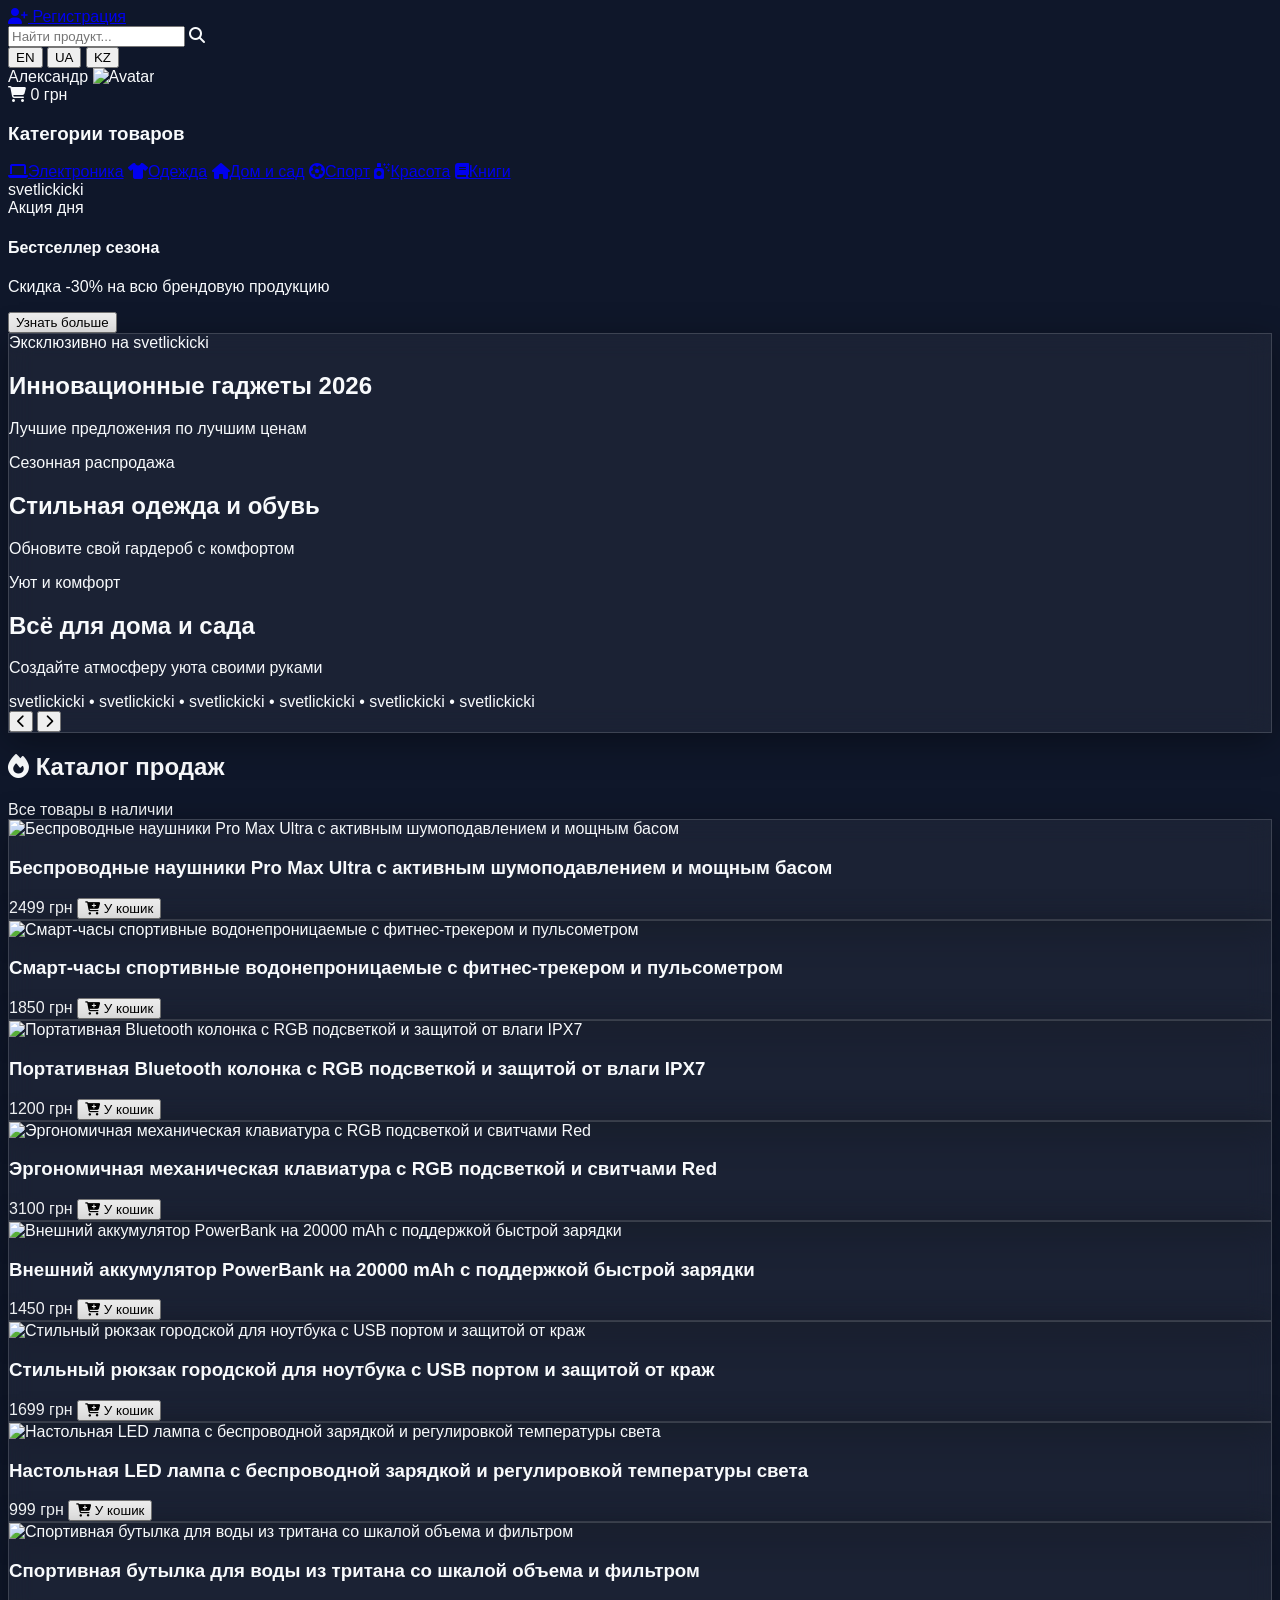
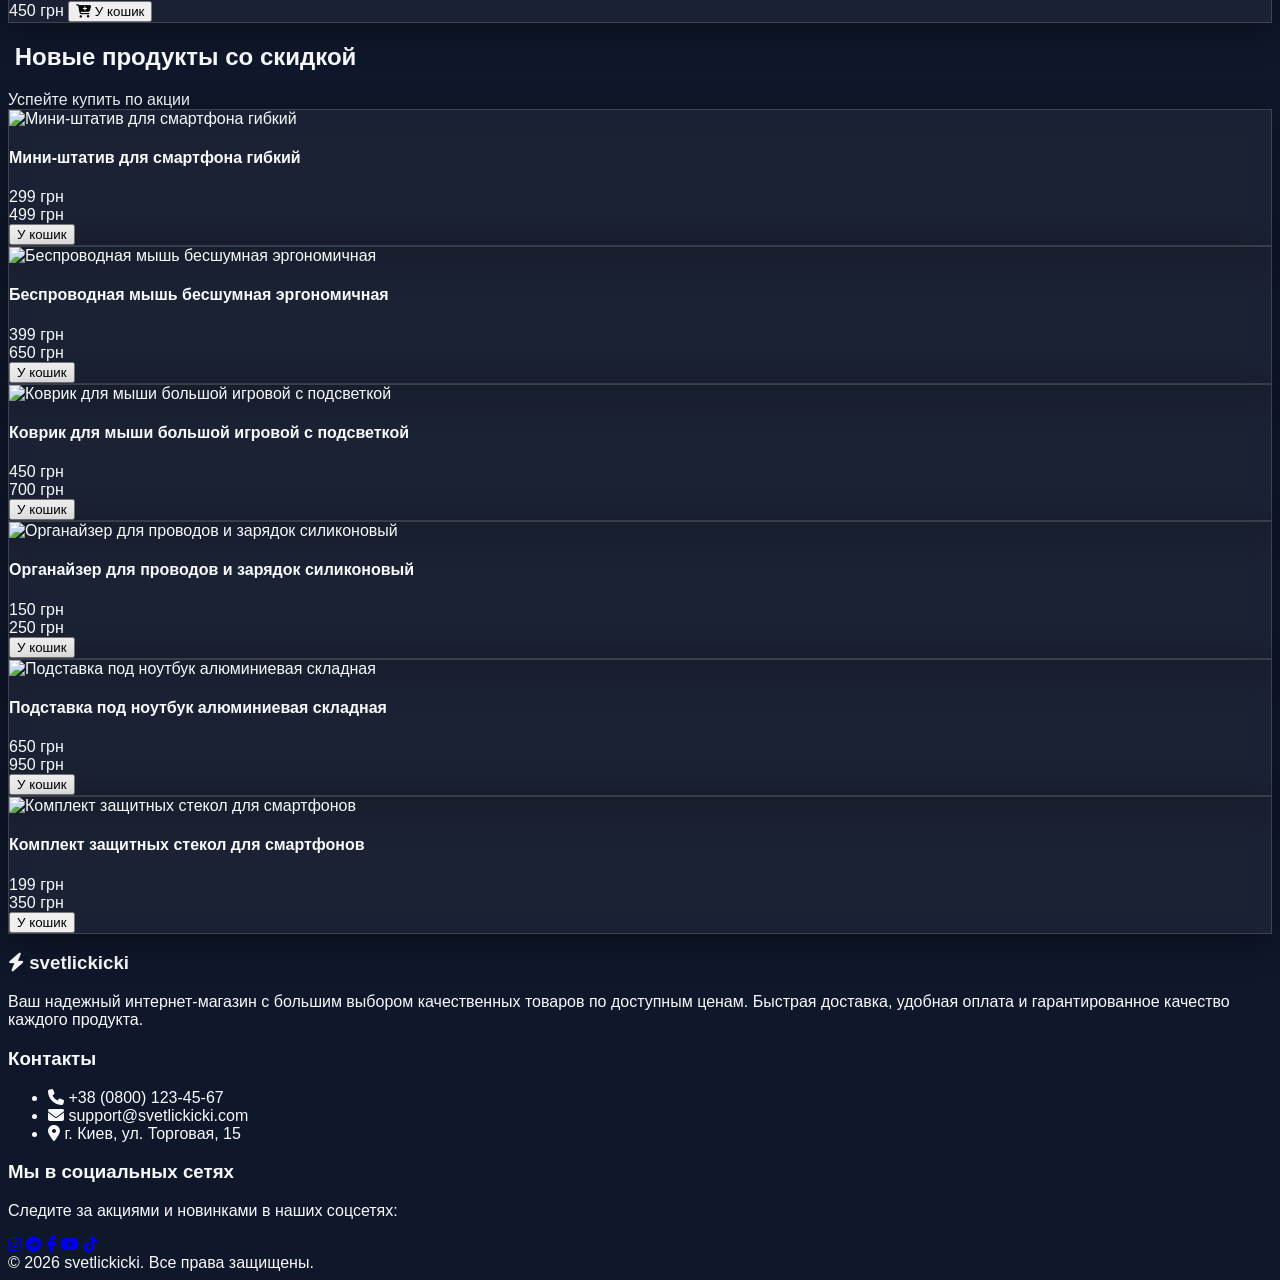
==== index.html @ 41874cf5 "Create index.html" ====
<!DOCTYPE html>
<html lang="ru">
<head>
    <meta charset="UTF-8">
    <meta name="viewport" content="width=device-width, initial-scale=1.0">
    <title>svetlickicki - Интернет-магазин</title>
    <!-- Tailwind CSS CDN -->
    <script src="https://cdn.tailwindcss.com"></script>
    <!-- FontAwesome для иконок -->
    <link rel="stylesheet" href="https://cdnjs.cloudflare.com/ajax/libs/font-awesome/6.4.0/css/all.min.css">
    <script>
        tailwind.config = {
            theme: {
                extend: {
                    colors: {
                        brandDark: '#121212',
                        glassBg: 'rgba(255, 255, 255, 0.1)',
                        glassBorder: 'rgba(255, 255, 255, 0.2)',
                    }
                }
            }
        }
    </script>
    <style>
        body {
            font-family: 'Inter', sans-serif;
            background-color: #0f172a;
            color: #f8fafc;
            overflow-x: hidden;
        }
        .glass-card {
            background: rgba(255, 255, 255, 0.05);
            backdrop-filter: blur(12px);
            -webkit-backdrop-filter: blur(12px);
            border: 1px solid rgba(255, 255, 255, 0.15);
            box-shadow: 0 8px 32px 0 rgba(0, 0, 0, 0.37);
        }
        .glass-card:hover {
            border-color: rgba(255, 255, 255, 0.3);
            transform: translateY(-2px);
            transition: all 0.3s ease;
        }
        /* Анимация прокрутки бренда */
        @keyframes brandScroll {
            0% { transform: translateX(-100%); opacity: 0; }
            20% { opacity: 0.8; }
            80% { opacity: 0.8; }
            100% { transform: translateX(100%); opacity: 0; }
        }
        .animate-brand-marquee {
            animation: brandScroll 8s linear infinite;
        }
        /* Скрытие полосы прокрутки для ленты новенок */
        .no-scrollbar::-webkit-scrollbar {
            display: none;
        }
        .no-scrollbar {
            -ms-overflow-style: none;
            scrollbar-width: none;
        }
    </style>
</head>
<body class="min-h-screen flex flex-col justify-between selection:bg-pink-500 selection:text-white">

    <!-- 1. Верхняя черная шапка -->
    <header class="bg-black text-white px-4 py-3 flex items-center justify-between sticky top-0 z-50 shadow-md">
        <!-- Левый верхний угол: Регистрация -->
        <div class="flex items-center space-x-4">
            <a href="#register" onclick="openModal('register')" class="text-sm font-semibold hover:text-gray-300 transition flex items-center gap-1 bg-gray-800 px-3 py-1.5 rounded-lg border border-gray-700">
                <i class="fa-solid fa-user-plus text-xs"></i> Регистрация
            </a>
        </div>

        <!-- Центр: Белый прямоугольник поиска -->
        <div class="flex-1 max-w-md mx-4">
            <div class="relative">
                <input type="text" id="searchInput" placeholder="Найти продукт..." class="w-full bg-white text-gray-900 px-4 py-1.5 pl-10 rounded-lg text-sm focus:outline-none focus:ring-2 focus:ring-gray-400">
                <i class="fa-solid fa-magnifying-glass absolute left-3 top-2.5 text-gray-400 text-sm"></i>
            </div>
        </div>

        <!-- Правый верхний угол: Язык, Имя, Аватар, Сумма покупок -->
        <div class="flex items-center space-x-3 sm:space-x-4 text-xs sm:text-sm">
            <!-- Переключатель языков -->
            <div class="flex space-x-1 bg-gray-900 p-1 rounded-md border border-gray-800">
                <button onclick="changeLang('EN')" class="px-2 py-0.5 rounded text-xs hover:bg-gray-700 transition lang-btn" data-lang="EN">EN</button>
                <button onclick="changeLang('UA')" class="px-2 py-0.5 rounded text-xs bg-gray-700 text-white font-bold transition lang-btn" data-lang="UA">UA</button>
                <button onclick="changeLang('KZ')" class="px-2 py-0.5 rounded text-xs hover:bg-gray-700 transition lang-btn" data-lang="KZ">KZ</button>
            </div>

            <!-- Имя пользователя -->
            <span class="hidden md:inline font-medium text-gray-200">Александр</span>

            <!-- Круглая аватарка пользователя -->
            <img src="https://placehold.co/40x40/333333/ffffff?text=U" alt="Avatar" class="w-8 h-8 rounded-full border border-gray-600 object-cover">

            <!-- Сумма покупок -->
            <div class="bg-gray-900 px-3 py-1 rounded-lg border border-gray-800 flex items-center space-x-1 text-emerald-400 font-bold">
                <i class="fa-solid fa-cart-shopping text-xs"></i>
                <span id="totalSum">0 грн</span>
            </div>
        </div>
    </header>

    <!-- Основной контейнер с сайдбаром и контентом -->
    <div class="flex flex-1 flex-col md:flex-row relative">
        
        <!-- 2. Боковая шапка (Sidebar) слева -->
        <aside class="w-full md:w-64 bg-zinc-900 text-gray-300 p-4 rounded-r-2xl shadow-xl flex flex-col justify-between shrink-0 my-2 md:my-4">
            <div>
                <h3 class="text-xs font-bold uppercase tracking-wider text-gray-500 mb-3 px-2">Категории товаров</h3>
                <nav class="space-y-1">
                    <a href="#" class="flex items-center space-x-3 px-3 py-2 rounded-lg hover:bg-zinc-800 text-sm transition"><i class="fa-solid fa-laptop text-gray-400 w-5"></i><span>Электроника</span></a>
                    <a href="#" class="flex items-center space-x-3 px-3 py-2 rounded-lg hover:bg-zinc-800 text-sm transition"><i class="fa-solid fa-shirt text-gray-400 w-5"></i><span>Одежда</span></a>
                    <a href="#" class="flex items-center space-x-3 px-3 py-2 rounded-lg hover:bg-zinc-800 text-sm transition"><i class="fa-solid fa-house text-gray-400 w-5"></i><span>Дом и сад</span></a>
                    <a href="#" class="flex items-center space-x-3 px-3 py-2 rounded-lg hover:bg-zinc-800 text-sm transition"><i class="fa-solid fa-futbol text-gray-400 w-5"></i><span>Спорт</span></a>
                    <a href="#" class="flex items-center space-x-3 px-3 py-2 rounded-lg hover:bg-zinc-800 text-sm transition"><i class="fa-solid fa-spray-can-sparkles text-gray-400 w-5"></i><span>Красота</span></a>
                    <a href="#" class="flex items-center space-x-3 px-3 py-2 rounded-lg hover:bg-zinc-800 text-sm transition"><i class="fa-solid fa-book text-gray-400 w-5"></i><span>Книги</span></a>
                </nav>
            </div>

            <!-- Чуть ниже в этой же шапке: Реклама наших же товаров -->
            <div class="mt-8 bg-gradient-to-br from-indigo-900 to-purple-900 p-3 rounded-xl border border-indigo-700/50 text-center relative overflow-hidden shadow-inner">
                <div class="absolute -right-4 -bottom-4 text-white/10 text-6xl font-black">svetlickicki</div>
                <span class="bg-pink-600 text-white text-[10px] uppercase font-bold px-2 py-0.5 rounded-full">Акция дня</span>
                <h4 class="text-sm font-bold text-white mt-2">Бестселлер сезона</h4>
                <p class="text-xs text-indigo-200 mt-1">Скидка -30% на всю брендовую продукцию</p>
                <button class="mt-3 bg-white text-gray-900 font-semibold text-xs px-3 py-1.5 rounded-lg hover:bg-gray-100 transition shadow">Узнать больше</button>
            </div>
        </aside>

        <!-- Основная область справа от сайдбара -->
        <main class="flex-1 p-4 md:p-6 flex flex-col space-y-6">

            <!-- 4.1. Главный слайдер с рекламой и прокруткой бренда -->
            <section class="relative w-full h-48 sm:h-64 rounded-2xl overflow-hidden shadow-2xl glass-card">
                <!-- Слайды -->
                <div id="slider" class="absolute inset-0 flex transition-transform duration-700 ease-in-out">
                    <div class="min-w-full h-full flex items-center justify-center relative bg-gradient-to-r from-blue-900 via-indigo-900 to-purple-900 p-6">
                        <div class="text-center z-10">
                            <span class="text-xs uppercase tracking-widest text-blue-300 font-bold">Эксклюзивно на svetlickicki</span>
                            <h2 class="text-2xl sm:text-4xl font-black text-white mt-1">Инновационные гаджеты 2026</h2>
                            <p class="text-sm text-gray-200 mt-2">Лучшие предложения по лучшим ценам</p>
                        </div>
                    </div>
                    <div class="min-w-full h-full flex items-center justify-center relative bg-gradient-to-r from-emerald-900 via-teal-900 to-cyan-900 p-6">
                        <div class="text-center z-10">
                            <span class="text-xs uppercase tracking-widest text-emerald-300 font-bold">Сезонная распродажа</span>
                            <h2 class="text-2xl sm:text-4xl font-black text-white mt-1">Стильная одежда и обувь</h2>
                            <p class="text-sm text-gray-200 mt-2">Обновите свой гардероб с комфортом</p>
                        </div>
                    </div>
                    <div class="min-w-full h-full flex items-center justify-center relative bg-gradient-to-r from-rose-900 via-pink-900 to-amber-900 p-6">
                        <div class="text-center z-10">
                            <span class="text-xs uppercase tracking-widest text-rose-300 font-bold">Уют и комфорт</span>
                            <h2 class="text-2xl sm:text-4xl font-black text-white mt-1">Всё для дома и сада</h2>
                            <p class="text-sm text-gray-200 mt-2">Создайте атмосферу уюта своими руками</p>
                        </div>
                    </div>
                </div>

                <!-- Прокручивающийся бренд сайта поверх рекламы -->
                <div class="absolute top-2 left-0 right-0 overflow-hidden pointer-events-none z-20">
                    <div class="animate-brand-marquee whitespace-nowrap text-white/30 text-xs sm:text-sm font-black tracking-widest uppercase">
                        svetlickicki • svetlickicki • svetlickicki • svetlickicki • svetlickicki • svetlickicki
                    </div>
                </div>

                <!-- Кнопки управления слайдером -->
                <button onclick="prevSlide()" class="absolute left-3 top-1/2 -translate-y-1/2 bg-black/50 text-white w-8 h-8 rounded-full flex items-center justify-center hover:bg-black/80 transition z-20"><i class="fa-solid fa-chevron-left text-xs"></i></button>
                <button onclick="nextSlide()" class="absolute right-3 top-1/2 -translate-y-1/2 bg-black/50 text-white w-8 h-8 rounded-full flex items-center justify-center hover:bg-black/80 transition z-20"><i class="fa-solid fa-chevron-right text-xs"></i></button>
            </section>

            <!-- 4.2. Секция «Продажи» (Основной каталог товаров) -->
            <section class="flex flex-col space-y-4">
                <div class="flex items-center justify-between">
                    <h2 class="text-lg sm:text-xl font-bold flex items-center gap-2"><i class="fa-solid fa-fire text-orange-500"></i> Каталог продаж</h2>
                    <span class="text-xs text-gray-400">Все товары в наличии</span>
                </div>

                <!-- Сетка карточек в стиле Glassmorphism -->
                <div id="productGrid" class="grid grid-cols-2 sm:grid-cols-3 lg:grid-cols-4 gap-4">
                    <!-- Карточки генерируются скриптом для единообразного размера -->
                </div>
            </section>

            <!-- 4.3. Лента новых продуктов (меньше в два раза, с красными скидками) -->
            <section class="flex flex-col space-y-3 pt-4 border-t border-gray-800">
                <div class="flex items-center justify-between">
                    <h2 class="text-base sm:text-lg font-bold flex items-center gap-2"><i class="fa-solid fa-sparkles text-pink-500"></i> Новые продукты со скидкой</h2>
                    <span class="text-xs text-gray-400">Успейте купить по акции</span>
                </div>

                <!-- Горизонтальная лента новых продуктов -->
                <div id="newProductsFeed" class="flex space-x-4 overflow-x-auto no-scrollbar pb-2">
                    <!-- Карточки генерируются скриптом -->
                </div>
            </section>

        </main>
    </div>

    <!-- 3. Нижняя черная шапка (Footer) -->
    <footer class="bg-black text-gray-400 py-8 px-6 mt-8 border-t border-gray-900">
        <div class="max-w-7xl mx-auto grid grid-cols-1 md:grid-cols-3 gap-8">
            <!-- Подробности о сайте -->
            <div>
                <h3 class="text-white text-base font-bold mb-2 flex items-center gap-2"><i class="fa-solid fa-bolt text-yellow-400"></i> svetlickicki</h3>
                <p class="text-xs text-gray-400 leading-relaxed">
                    Ваш надежный интернет-магазин с большим выбором качественных товаров по доступным ценам. Быстрая доставка, удобная оплата и гарантированное качество каждого продукта.
                </p>
            </div>

            <!-- Контактные данные -->
            <div>
                <h3 class="text-white text-base font-bold mb-2">Контакты</h3>
                <ul class="space-y-1.5 text-xs">
                    <li class="flex items-center gap-2"><i class="fa-solid fa-phone text-emerald-400"></i> +38 (0800) 123-45-67</li>
                    <li class="flex items-center gap-2"><i class="fa-solid fa-envelope text-blue-400"></i> support@svetlickicki.com</li>
                    <li class="flex items-center gap-2"><i class="fa-solid fa-location-dot text-rose-400"></i> г. Киев, ул. Торговая, 15</li>
                </ul>
            </div>

            <!-- Ссылки на социальные сети -->
            <div>
                <h3 class="text-white text-base font-bold mb-2">Мы в социальных сетях</h3>
                <p class="text-xs text-gray-400 mb-3">Следите за акциями и новинками в наших соцсетях:</p>
                <div class="flex space-x-3">
                    <a href="#" class="w-9 h-9 bg-zinc-800 rounded-full flex items-center justify-center hover:bg-pink-600 hover:text-white transition text-sm"><i class="fa-brands fa-instagram"></i></a>
                    <a href="#" class="w-9 h-9 bg-zinc-800 rounded-full flex items-center justify-center hover:bg-blue-500 hover:text-white transition text-sm"><i class="fa-brands fa-telegram"></i></a>
                    <a href="#" class="w-9 h-9 bg-zinc-800 rounded-full flex items-center justify-center hover:bg-blue-600 hover:text-white transition text-sm"><i class="fa-brands fa-facebook-f"></i></a>
                    <a href="#" class="w-9 h-9 bg-zinc-800 rounded-full flex items-center justify-center hover:bg-red-600 hover:text-white transition text-sm"><i class="fa-brands fa-youtube"></i></a>
                    <a href="#" class="w-9 h-9 bg-zinc-800 rounded-full flex items-center justify-center hover:bg-black hover:text-white transition text-sm"><i class="fa-brands fa-tiktok"></i></a>
                </div>
            </div>
        </div>
        <div class="max-w-7xl mx-auto mt-8 pt-4 border-t border-zinc-900 text-center text-xs text-gray-500">
            &copy; 2026 svetlickicki. Все права защищены.
        </div>
    </footer>

    <!-- Скрипты для работы слайдера, корзины, языков и динамического рендеринга товаров -->
    <script>
        // Данные товаров для основного каталога продаж
        const mainProducts = [
            { id: 1, name: "Беспроводные наушники Pro Max Ultra с активным шумоподавлением и мощным басом", price: 2499, img: "https://placehold.co/300x200/1e293b/ffffff?text=Headphones" },
            { id: 2, name: "Смарт-часы спортивные водонепроницаемые с фитнес-трекером и пульсометром", price: 1850, img: "https://placehold.co/300x200/1e293b/ffffff?text=Smart+Watch" },
            { id: 3, name: "Портативная Bluetooth колонка с RGB подсветкой и защитой от влаги IPX7", price: 1200, img: "https://placehold.co/300x200/1e293b/ffffff?text=Speaker" },
            { id: 4, name: "Эргономичная механическая клавиатура с RGB подсветкой и свитчами Red", price: 3100, img: "https://placehold.co/300x200/1e293b/ffffff?text=Keyboard" },
            { id: 5, name: "Внешний аккумулятор PowerBank на 20000 mAh с поддержкой быстрой зарядки", price: 1450, img: "https://placehold.co/300x200/1e293b/ffffff?text=PowerBank" },
            { id: 6, name: "Стильный рюкзак городской для ноутбука с USB портом и защитой от краж", price: 1699, img: "https://placehold.co/300x200/1e293b/ffffff?text=Backpack" },
            { id: 7, name: "Настольная LED лампа с беспроводной зарядкой и регулировкой температуры света", price: 999, img: "https://placehold.co/300x200/1e293b/ffffff?text=LED+Lamp" },
            { id: 8, name: "Спортивная бутылка для воды из тритана со шкалой объема и фильтром", price: 450, img: "https://placehold.co/300x200/1e293b/ffffff?text=Bottle" }
        ];

        // Данные новых продуктов (лента) со скидками
        const newProducts = [
            { id: 101, name: "Мини-штатив для смартфона гибкий", newPrice: 299, oldPrice: 499, img: "https://placehold.co/200x150/1e293b/ffffff?text=Tripod" },
            { id: 102, name: "Беспроводная мышь бесшумная эргономичная", newPrice: 399, oldPrice: 650, img: "https://placehold.co/200x150/1e293b/ffffff?text=Mouse" },
            { id: 103, name: "Коврик для мыши большой игровой с подсветкой", newPrice: 450, oldPrice: 700, img: "https://placehold.co/200x150/1e293b/ffffff?text=Pad" },
            { id: 104, name: "Органайзер для проводов и зарядок силиконовый", newPrice: 150, oldPrice: 250, img: "https://placehold.co/200x150/1e293b/ffffff?text=Organizer" },
            { id: 105, name: "Подставка под ноутбук алюминиевая складная", newPrice: 650, oldPrice: 950, img: "https://placehold.co/200x150/1e293b/ffffff?text=Stand" },
            { id: 106, name: "Комплект защитных стекол для смартфонов", newPrice: 199, oldPrice: 350, img: "https://placehold.co/200x150/1e293b/ffffff?text=Glass" }
        ];

        let currentCartSum = 0;

        // Рендеринг основного каталога
        function renderProducts() {
            const grid = document.getElementById('productGrid');
            grid.innerHTML = mainProducts.map(p => `
                <div class="glass-card rounded-xl p-3 flex flex-col justify-between h-72">
                    <div class="w-full h-32 rounded-lg overflow-hidden bg-zinc-800/50 mb-2 relative">
                        <img src="${p.img}" alt="${p.name}" class="w-full h-full object-cover">
                    </div>
                    <!-- Название товара с автоматическим сокращением через line-clamp -->
                    <h3 class="text-xs font-medium text-gray-200 line-clamp-2" title="${p.name}">${p.name}</h3>
                    <div class="flex items-center justify-between mt-2 pt-2 border-t border-white/10">
                        <span class="text-xs sm:text-sm font-bold text-emerald-400">${p.price} грн</span>
                        <button onclick="addToCart(${p.price})" class="bg-indigo-600 hover:bg-indigo-500 text-white text-xs px-2.5 py-1.5 rounded-lg transition font-medium flex items-center gap-1 shadow">
                            <i class="fa-solid fa-cart-plus text-[10px]"></i> У кошик
                        </button>
                    </div>
                </div>
            `).join('');
        }

        // Рендеринг ленты новых продуктов
        function renderNewProducts() {
            const feed = document.getElementById('newProductsFeed');
            feed.innerHTML = newProducts.map(p => `
                <div class="glass-card rounded-xl p-2.5 flex flex-col justify-between w-36 sm:w-40 shrink-0 h-48">
                    <div class="w-full h-20 rounded-lg overflow-hidden bg-zinc-800/50 mb-1.5">
                        <img src="${p.img}" alt="${p.name}" class="w-full h-full object-cover">
                    </div>
                    <!-- Имя под ценами -->
                    <h4 class="text-[11px] font-medium text-gray-300 line-clamp-1" title="${p.name}">${p.name}</h4>
                    <div class="mt-1">
                        <!-- Цена со скидкой красного цвета -->
                        <div class="text-xs font-extrabold text-red-500">${p.newPrice} грн</div>
                        <!-- Старая перечеркнутая цена -->
                        <div class="text-[10px] text-gray-400 line-through">${p.oldPrice} грн</div>
                    </div>
                    <button onclick="addToCart(${p.newPrice})" class="mt-1 bg-red-600/80 hover:bg-red-600 text-white text-[10px] py-1 rounded transition font-medium text-center">
                        У кошик
                    </button>
                </div>
            `).join('');
        }

        // Добавление в корзину с обновлением суммы покупок
        function addToCart(price) {
            currentCartSum += price;
            document.getElementById('totalSum').innerText = currentCartSum + ' грн';
        }

        // Логика слайдера
        let currentSlide = 0;
        const totalSlides = 3;
        const slider = document.getElementById('slider');

        function updateSlider() {
            slider.style.transform = `translateX(-${currentSlide * 100}%)`;
        }

        function nextSlide() {
            currentSlide = (currentSlide + 1) % totalSlides;
            updateSlider();
        }

        function prevSlide() {
            currentSlide = (currentSlide - 1 + totalSlides) % totalSlides;
            updateSlider();
        }

        // Автоматическое перелистывание слайдера
        setInterval(nextSlide, 5000);

        // Переключение языка
        function changeLang(lang) {
            document.querySelectorAll('.lang-btn').forEach(btn => {
                if (btn.getAttribute('data-lang') === lang) {
                    btn.classList.add('bg-gray-700', 'text-white', 'font-bold');
                } else {
                    btn.classList.remove('bg-gray-700', 'text-white', 'font-bold');
                }
            });
        }

        // Уведомление вместо alert
        function openModal(action) {
            const modalMsg = action === 'register' ? 'Открытие формы регистрации нового пользователя.' : 'Действие выполнено';
            // Не используем alert, выводим стильное уведомление в консоль или плашку
            console.log(modalMsg);
        }

        // Инициализация при загрузке
        window.onload = function() {
            renderProducts();
            renderNewProducts();
        }
    </script>
</body>
</html>
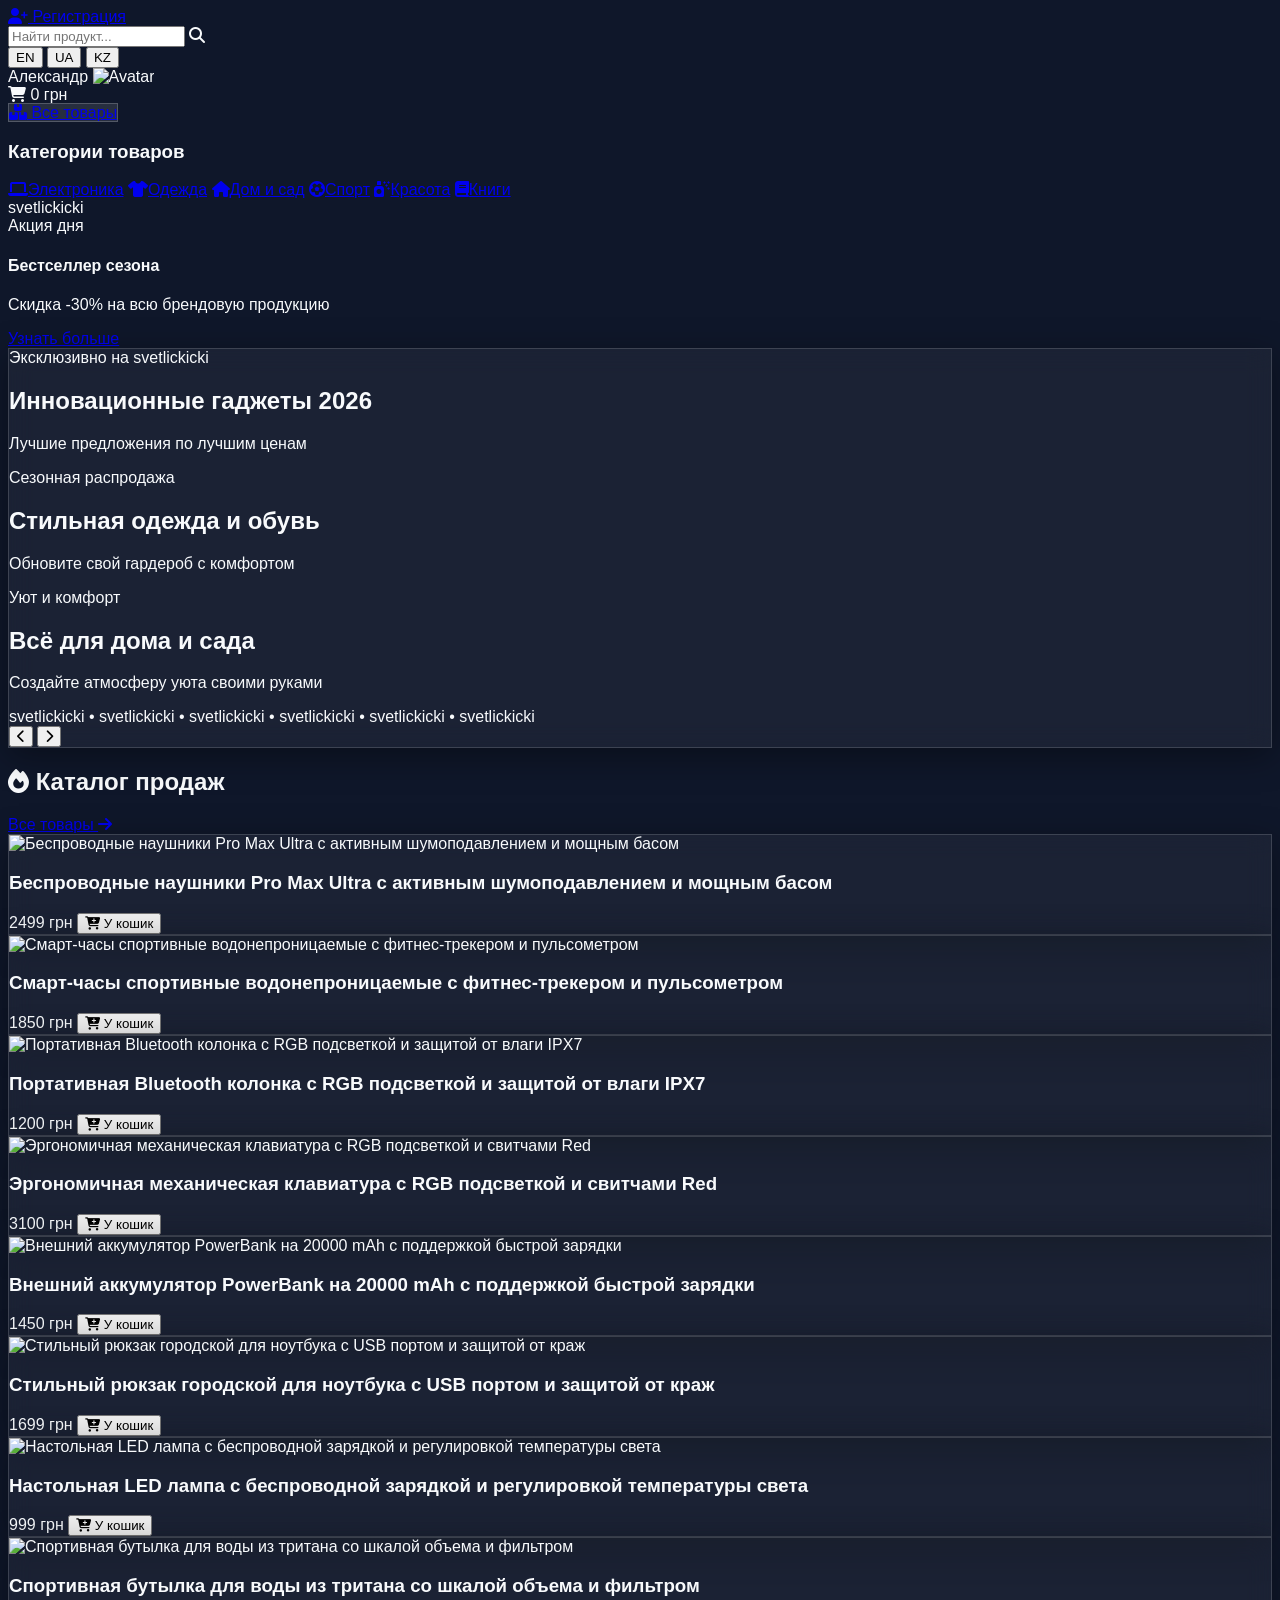
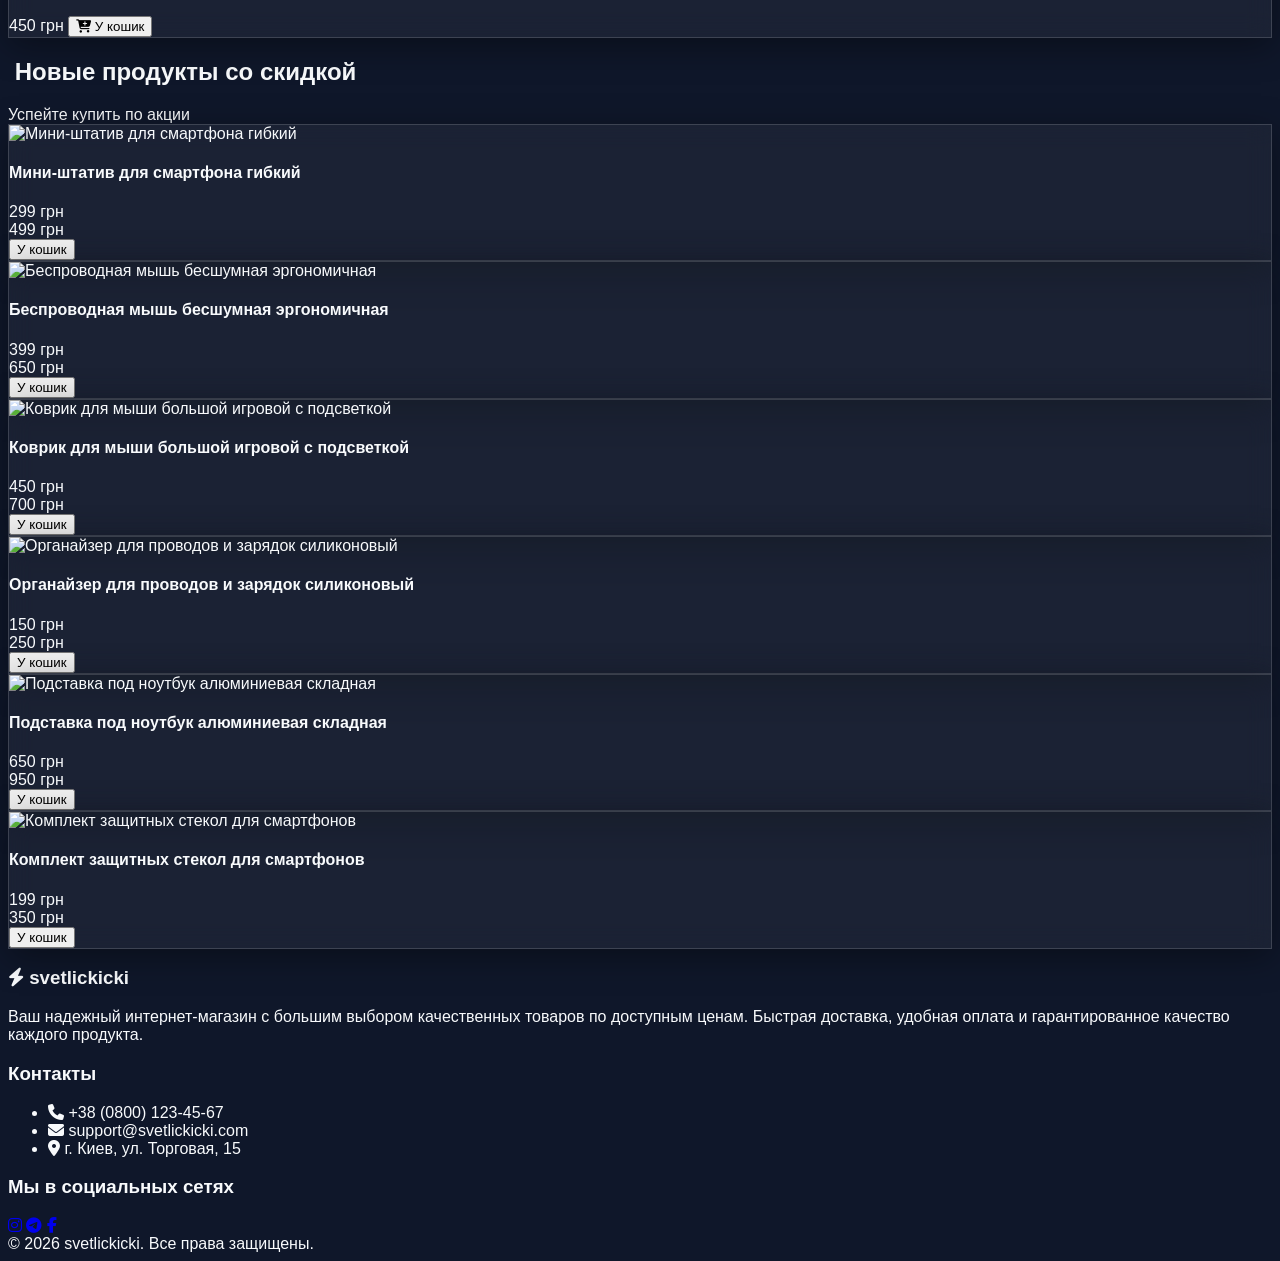
==== commit eaaaa4c0: "Update index.html" ====
--- a/index.html
+++ b/index.html
@@ -40,6 +40,18 @@
             transform: translateY(-2px);
             transition: all 0.3s ease;
         }
+        .glass-btn {
+            background: rgba(255, 255, 255, 0.1);
+            backdrop-filter: blur(12px);
+            -webkit-backdrop-filter: blur(12px);
+            border: 1px solid rgba(255, 255, 255, 0.2);
+            transition: all 0.3s ease;
+        }
+        .glass-btn:hover {
+            background: rgba(255, 255, 255, 0.2);
+            border-color: rgba(255, 255, 255, 0.4);
+            transform: translateY(-1px);
+        }
         /* Анимация прокрутки бренда */
         @keyframes brandScroll {
             0% { transform: translateX(-100%); opacity: 0; }
@@ -50,7 +62,6 @@
         .animate-brand-marquee {
             animation: brandScroll 8s linear infinite;
         }
-        /* Скрытие полосы прокрутки для ленты новенок */
         .no-scrollbar::-webkit-scrollbar {
             display: none;
         }
@@ -81,20 +92,15 @@
 
         <!-- Правый верхний угол: Язык, Имя, Аватар, Сумма покупок -->
         <div class="flex items-center space-x-3 sm:space-x-4 text-xs sm:text-sm">
-            <!-- Переключатель языков -->
             <div class="flex space-x-1 bg-gray-900 p-1 rounded-md border border-gray-800">
                 <button onclick="changeLang('EN')" class="px-2 py-0.5 rounded text-xs hover:bg-gray-700 transition lang-btn" data-lang="EN">EN</button>
                 <button onclick="changeLang('UA')" class="px-2 py-0.5 rounded text-xs bg-gray-700 text-white font-bold transition lang-btn" data-lang="UA">UA</button>
                 <button onclick="changeLang('KZ')" class="px-2 py-0.5 rounded text-xs hover:bg-gray-700 transition lang-btn" data-lang="KZ">KZ</button>
             </div>
 
-            <!-- Имя пользователя -->
             <span class="hidden md:inline font-medium text-gray-200">Александр</span>
-
-            <!-- Круглая аватарка пользователя -->
             <img src="https://placehold.co/40x40/333333/ffffff?text=U" alt="Avatar" class="w-8 h-8 rounded-full border border-gray-600 object-cover">
 
-            <!-- Сумма покупок -->
             <div class="bg-gray-900 px-3 py-1 rounded-lg border border-gray-800 flex items-center space-x-1 text-emerald-400 font-bold">
                 <i class="fa-solid fa-cart-shopping text-xs"></i>
                 <span id="totalSum">0 грн</span>
@@ -107,34 +113,40 @@
         
         <!-- 2. Боковая шапка (Sidebar) слева -->
         <aside class="w-full md:w-64 bg-zinc-900 text-gray-300 p-4 rounded-r-2xl shadow-xl flex flex-col justify-between shrink-0 my-2 md:my-4">
-            <div>
-                <h3 class="text-xs font-bold uppercase tracking-wider text-gray-500 mb-3 px-2">Категории товаров</h3>
-                <nav class="space-y-1">
-                    <a href="#" class="flex items-center space-x-3 px-3 py-2 rounded-lg hover:bg-zinc-800 text-sm transition"><i class="fa-solid fa-laptop text-gray-400 w-5"></i><span>Электроника</span></a>
-                    <a href="#" class="flex items-center space-x-3 px-3 py-2 rounded-lg hover:bg-zinc-800 text-sm transition"><i class="fa-solid fa-shirt text-gray-400 w-5"></i><span>Одежда</span></a>
-                    <a href="#" class="flex items-center space-x-3 px-3 py-2 rounded-lg hover:bg-zinc-800 text-sm transition"><i class="fa-solid fa-house text-gray-400 w-5"></i><span>Дом и сад</span></a>
-                    <a href="#" class="flex items-center space-x-3 px-3 py-2 rounded-lg hover:bg-zinc-800 text-sm transition"><i class="fa-solid fa-futbol text-gray-400 w-5"></i><span>Спорт</span></a>
-                    <a href="#" class="flex items-center space-x-3 px-3 py-2 rounded-lg hover:bg-zinc-800 text-sm transition"><i class="fa-solid fa-spray-can-sparkles text-gray-400 w-5"></i><span>Красота</span></a>
-                    <a href="#" class="flex items-center space-x-3 px-3 py-2 rounded-lg hover:bg-zinc-800 text-sm transition"><i class="fa-solid fa-book text-gray-400 w-5"></i><span>Книги</span></a>
-                </nav>
-            </div>
-
-            <!-- Чуть ниже в этой же шапке: Реклама наших же товаров -->
+            <div class="space-y-4">
+                <!-- Стеклянная кнопка "Все товары" чуть выше категорий -->
+                <a href="catalog.html" class="w-full glass-btn text-white text-sm font-semibold py-2.5 px-4 rounded-xl flex items-center justify-center gap-2 shadow-lg text-decoration-none">
+                    <i class="fa-solid fa-boxes-stacked text-indigo-400"></i> Все товары
+                </a>
+
+                <div>
+                    <h3 class="text-xs font-bold uppercase tracking-wider text-gray-500 mb-3 px-2">Категории товаров</h3>
+                    <nav class="space-y-1">
+                        <a href="catalog.html" class="flex items-center space-x-3 px-3 py-2 rounded-lg hover:bg-zinc-800 text-sm transition"><i class="fa-solid fa-laptop text-gray-400 w-5"></i><span>Электроника</span></a>
+                        <a href="catalog.html" class="flex items-center space-x-3 px-3 py-2 rounded-lg hover:bg-zinc-800 text-sm transition"><i class="fa-solid fa-shirt text-gray-400 w-5"></i><span>Одежда</span></a>
+                        <a href="catalog.html" class="flex items-center space-x-3 px-3 py-2 rounded-lg hover:bg-zinc-800 text-sm transition"><i class="fa-solid fa-house text-gray-400 w-5"></i><span>Дом и сад</span></a>
+                        <a href="catalog.html" class="flex items-center space-x-3 px-3 py-2 rounded-lg hover:bg-zinc-800 text-sm transition"><i class="fa-solid fa-futbol text-gray-400 w-5"></i><span>Спорт</span></a>
+                        <a href="catalog.html" class="flex items-center space-x-3 px-3 py-2 rounded-lg hover:bg-zinc-800 text-sm transition"><i class="fa-solid fa-spray-can-sparkles text-gray-400 w-5"></i><span>Красота</span></a>
+                        <a href="catalog.html" class="flex items-center space-x-3 px-3 py-2 rounded-lg hover:bg-zinc-800 text-sm transition"><i class="fa-solid fa-book text-gray-400 w-5"></i><span>Книги</span></a>
+                    </nav>
+                </div>
+            </div>
+
+            <!-- Реклама наших же товаров -->
             <div class="mt-8 bg-gradient-to-br from-indigo-900 to-purple-900 p-3 rounded-xl border border-indigo-700/50 text-center relative overflow-hidden shadow-inner">
                 <div class="absolute -right-4 -bottom-4 text-white/10 text-6xl font-black">svetlickicki</div>
                 <span class="bg-pink-600 text-white text-[10px] uppercase font-bold px-2 py-0.5 rounded-full">Акция дня</span>
                 <h4 class="text-sm font-bold text-white mt-2">Бестселлер сезона</h4>
                 <p class="text-xs text-indigo-200 mt-1">Скидка -30% на всю брендовую продукцию</p>
-                <button class="mt-3 bg-white text-gray-900 font-semibold text-xs px-3 py-1.5 rounded-lg hover:bg-gray-100 transition shadow">Узнать больше</button>
+                <a href="catalog.html" class="mt-3 inline-block bg-white text-gray-900 font-semibold text-xs px-3 py-1.5 rounded-lg hover:bg-gray-100 transition shadow">Узнать больше</a>
             </div>
         </aside>
 
         <!-- Основная область справа от сайдбара -->
         <main class="flex-1 p-4 md:p-6 flex flex-col space-y-6">
 
-            <!-- 4.1. Главный слайдер с рекламой и прокруткой бренда -->
+            <!-- 4.1. Главный слайдер с рекламой -->
             <section class="relative w-full h-48 sm:h-64 rounded-2xl overflow-hidden shadow-2xl glass-card">
-                <!-- Слайды -->
                 <div id="slider" class="absolute inset-0 flex transition-transform duration-700 ease-in-out">
                     <div class="min-w-full h-full flex items-center justify-center relative bg-gradient-to-r from-blue-900 via-indigo-900 to-purple-900 p-6">
                         <div class="text-center z-10">
@@ -159,42 +171,32 @@
                     </div>
                 </div>
 
-                <!-- Прокручивающийся бренд сайта поверх рекламы -->
                 <div class="absolute top-2 left-0 right-0 overflow-hidden pointer-events-none z-20">
                     <div class="animate-brand-marquee whitespace-nowrap text-white/30 text-xs sm:text-sm font-black tracking-widest uppercase">
                         svetlickicki • svetlickicki • svetlickicki • svetlickicki • svetlickicki • svetlickicki
                     </div>
                 </div>
 
-                <!-- Кнопки управления слайдером -->
                 <button onclick="prevSlide()" class="absolute left-3 top-1/2 -translate-y-1/2 bg-black/50 text-white w-8 h-8 rounded-full flex items-center justify-center hover:bg-black/80 transition z-20"><i class="fa-solid fa-chevron-left text-xs"></i></button>
                 <button onclick="nextSlide()" class="absolute right-3 top-1/2 -translate-y-1/2 bg-black/50 text-white w-8 h-8 rounded-full flex items-center justify-center hover:bg-black/80 transition z-20"><i class="fa-solid fa-chevron-right text-xs"></i></button>
             </section>
 
-            <!-- 4.2. Секция «Продажи» (Основной каталог товаров) -->
+            <!-- 4.2. Секция «Продажи» -->
             <section class="flex flex-col space-y-4">
                 <div class="flex items-center justify-between">
                     <h2 class="text-lg sm:text-xl font-bold flex items-center gap-2"><i class="fa-solid fa-fire text-orange-500"></i> Каталог продаж</h2>
-                    <span class="text-xs text-gray-400">Все товары в наличии</span>
-                </div>
-
-                <!-- Сетка карточек в стиле Glassmorphism -->
-                <div id="productGrid" class="grid grid-cols-2 sm:grid-cols-3 lg:grid-cols-4 gap-4">
-                    <!-- Карточки генерируются скриптом для единообразного размера -->
-                </div>
+                    <a href="catalog.html" class="text-xs text-indigo-400 hover:text-indigo-300 font-semibold transition flex items-center gap-1">Все товары <i class="fa-solid fa-arrow-right text-[10px]"></i></a>
+                </div>
+                <div id="productGrid" class="grid grid-cols-2 sm:grid-cols-3 lg:grid-cols-4 gap-4"></div>
             </section>
 
-            <!-- 4.3. Лента новых продуктов (меньше в два раза, с красными скидками) -->
+            <!-- 4.3. Лента новых продуктов -->
             <section class="flex flex-col space-y-3 pt-4 border-t border-gray-800">
                 <div class="flex items-center justify-between">
                     <h2 class="text-base sm:text-lg font-bold flex items-center gap-2"><i class="fa-solid fa-sparkles text-pink-500"></i> Новые продукты со скидкой</h2>
                     <span class="text-xs text-gray-400">Успейте купить по акции</span>
                 </div>
-
-                <!-- Горизонтальная лента новых продуктов -->
-                <div id="newProductsFeed" class="flex space-x-4 overflow-x-auto no-scrollbar pb-2">
-                    <!-- Карточки генерируются скриптом -->
-                </div>
+                <div id="newProductsFeed" class="flex space-x-4 overflow-x-auto no-scrollbar pb-2"></div>
             </section>
 
         </main>
@@ -203,15 +205,12 @@
     <!-- 3. Нижняя черная шапка (Footer) -->
     <footer class="bg-black text-gray-400 py-8 px-6 mt-8 border-t border-gray-900">
         <div class="max-w-7xl mx-auto grid grid-cols-1 md:grid-cols-3 gap-8">
-            <!-- Подробности о сайте -->
             <div>
                 <h3 class="text-white text-base font-bold mb-2 flex items-center gap-2"><i class="fa-solid fa-bolt text-yellow-400"></i> svetlickicki</h3>
                 <p class="text-xs text-gray-400 leading-relaxed">
                     Ваш надежный интернет-магазин с большим выбором качественных товаров по доступным ценам. Быстрая доставка, удобная оплата и гарантированное качество каждого продукта.
                 </p>
             </div>
-
-            <!-- Контактные данные -->
             <div>
                 <h3 class="text-white text-base font-bold mb-2">Контакты</h3>
                 <ul class="space-y-1.5 text-xs">
@@ -220,17 +219,12 @@
                     <li class="flex items-center gap-2"><i class="fa-solid fa-location-dot text-rose-400"></i> г. Киев, ул. Торговая, 15</li>
                 </ul>
             </div>
-
-            <!-- Ссылки на социальные сети -->
             <div>
                 <h3 class="text-white text-base font-bold mb-2">Мы в социальных сетях</h3>
-                <p class="text-xs text-gray-400 mb-3">Следите за акциями и новинками в наших соцсетях:</p>
                 <div class="flex space-x-3">
                     <a href="#" class="w-9 h-9 bg-zinc-800 rounded-full flex items-center justify-center hover:bg-pink-600 hover:text-white transition text-sm"><i class="fa-brands fa-instagram"></i></a>
                     <a href="#" class="w-9 h-9 bg-zinc-800 rounded-full flex items-center justify-center hover:bg-blue-500 hover:text-white transition text-sm"><i class="fa-brands fa-telegram"></i></a>
                     <a href="#" class="w-9 h-9 bg-zinc-800 rounded-full flex items-center justify-center hover:bg-blue-600 hover:text-white transition text-sm"><i class="fa-brands fa-facebook-f"></i></a>
-                    <a href="#" class="w-9 h-9 bg-zinc-800 rounded-full flex items-center justify-center hover:bg-red-600 hover:text-white transition text-sm"><i class="fa-brands fa-youtube"></i></a>
-                    <a href="#" class="w-9 h-9 bg-zinc-800 rounded-full flex items-center justify-center hover:bg-black hover:text-white transition text-sm"><i class="fa-brands fa-tiktok"></i></a>
                 </div>
             </div>
         </div>
@@ -239,9 +233,7 @@
         </div>
     </footer>
 
-    <!-- Скрипты для работы слайдера, корзины, языков и динамического рендеринга товаров -->
     <script>
-        // Данные товаров для основного каталога продаж
         const mainProducts = [
             { id: 1, name: "Беспроводные наушники Pro Max Ultra с активным шумоподавлением и мощным басом", price: 2499, img: "https://placehold.co/300x200/1e293b/ffffff?text=Headphones" },
             { id: 2, name: "Смарт-часы спортивные водонепроницаемые с фитнес-трекером и пульсометром", price: 1850, img: "https://placehold.co/300x200/1e293b/ffffff?text=Smart+Watch" },
@@ -253,7 +245,6 @@
             { id: 8, name: "Спортивная бутылка для воды из тритана со шкалой объема и фильтром", price: 450, img: "https://placehold.co/300x200/1e293b/ffffff?text=Bottle" }
         ];
 
-        // Данные новых продуктов (лента) со скидками
         const newProducts = [
             { id: 101, name: "Мини-штатив для смартфона гибкий", newPrice: 299, oldPrice: 499, img: "https://placehold.co/200x150/1e293b/ffffff?text=Tripod" },
             { id: 102, name: "Беспроводная мышь бесшумная эргономичная", newPrice: 399, oldPrice: 650, img: "https://placehold.co/200x150/1e293b/ffffff?text=Mouse" },
@@ -265,7 +256,6 @@
 
         let currentCartSum = 0;
 
-        // Рендеринг основного каталога
         function renderProducts() {
             const grid = document.getElementById('productGrid');
             grid.innerHTML = mainProducts.map(p => `
@@ -273,7 +263,6 @@
                     <div class="w-full h-32 rounded-lg overflow-hidden bg-zinc-800/50 mb-2 relative">
                         <img src="${p.img}" alt="${p.name}" class="w-full h-full object-cover">
                     </div>
-                    <!-- Название товара с автоматическим сокращением через line-clamp -->
                     <h3 class="text-xs font-medium text-gray-200 line-clamp-2" title="${p.name}">${p.name}</h3>
                     <div class="flex items-center justify-between mt-2 pt-2 border-t border-white/10">
                         <span class="text-xs sm:text-sm font-bold text-emerald-400">${p.price} грн</span>
@@ -285,7 +274,6 @@
             `).join('');
         }
 
-        // Рендеринг ленты новых продуктов
         function renderNewProducts() {
             const feed = document.getElementById('newProductsFeed');
             feed.innerHTML = newProducts.map(p => `
@@ -293,12 +281,9 @@
                     <div class="w-full h-20 rounded-lg overflow-hidden bg-zinc-800/50 mb-1.5">
                         <img src="${p.img}" alt="${p.name}" class="w-full h-full object-cover">
                     </div>
-                    <!-- Имя под ценами -->
                     <h4 class="text-[11px] font-medium text-gray-300 line-clamp-1" title="${p.name}">${p.name}</h4>
                     <div class="mt-1">
-                        <!-- Цена со скидкой красного цвета -->
                         <div class="text-xs font-extrabold text-red-500">${p.newPrice} грн</div>
-                        <!-- Старая перечеркнутая цена -->
                         <div class="text-[10px] text-gray-400 line-through">${p.oldPrice} грн</div>
                     </div>
                     <button onclick="addToCart(${p.newPrice})" class="mt-1 bg-red-600/80 hover:bg-red-600 text-white text-[10px] py-1 rounded transition font-medium text-center">
@@ -308,19 +293,17 @@
             `).join('');
         }
 
-        // Добавление в корзину с обновлением суммы покупок
         function addToCart(price) {
             currentCartSum += price;
             document.getElementById('totalSum').innerText = currentCartSum + ' грн';
         }
 
-        // Логика слайдера
         let currentSlide = 0;
         const totalSlides = 3;
         const slider = document.getElementById('slider');
 
         function updateSlider() {
-            slider.style.transform = `translateX(-${currentSlide * 100}%)`;
+            if(slider) slider.style.transform = `translateX(-${currentSlide * 100}%)`;
         }
 
         function nextSlide() {
@@ -333,10 +316,8 @@
             updateSlider();
         }
 
-        // Автоматическое перелистывание слайдера
         setInterval(nextSlide, 5000);
 
-        // Переключение языка
         function changeLang(lang) {
             document.querySelectorAll('.lang-btn').forEach(btn => {
                 if (btn.getAttribute('data-lang') === lang) {
@@ -347,18 +328,14 @@
             });
         }
 
-        // Уведомление вместо alert
         function openModal(action) {
-            const modalMsg = action === 'register' ? 'Открытие формы регистрации нового пользователя.' : 'Действие выполнено';
-            // Не используем alert, выводим стильное уведомление в консоль или плашку
-            console.log(modalMsg);
-        }
-
-        // Инициализация при загрузке
+            console.log('Action:', action);
+        }
+
         window.onload = function() {
             renderProducts();
             renderNewProducts();
         }
     </script>
 </body>
-</html>+</html>
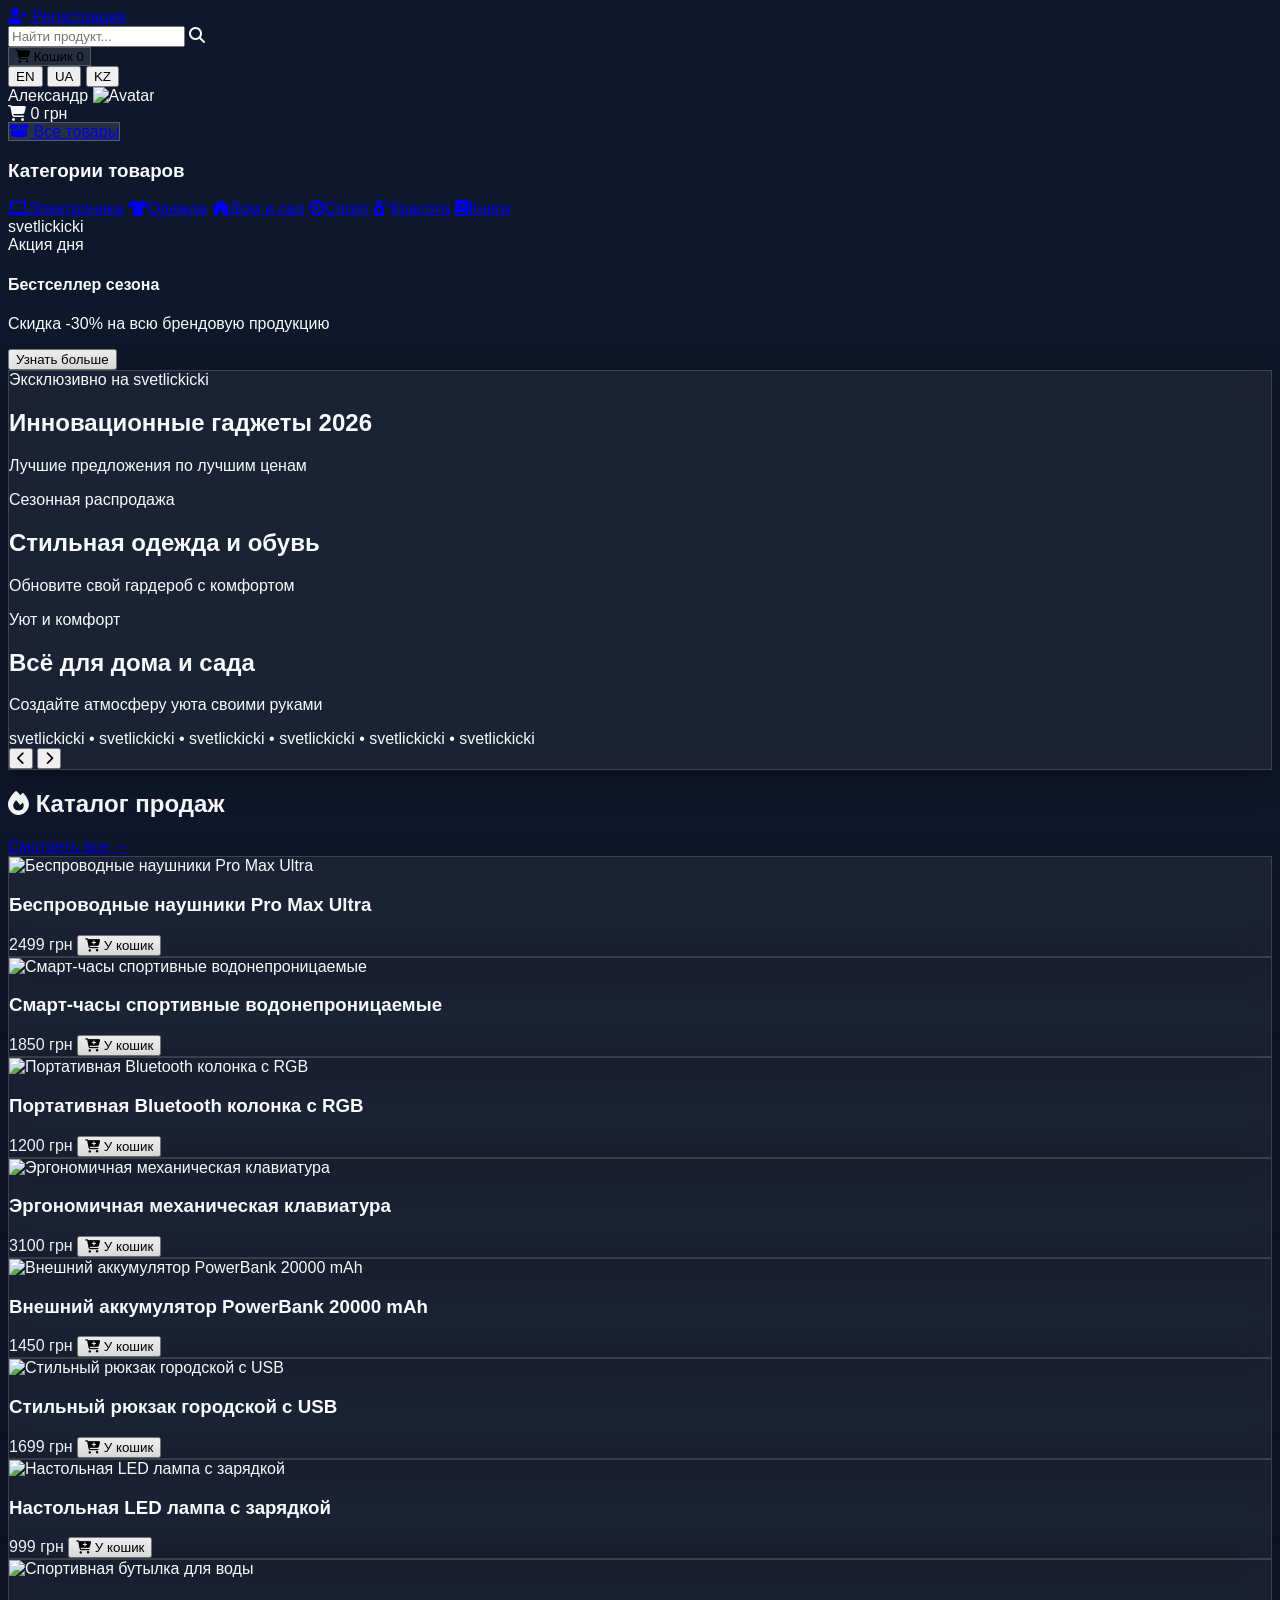
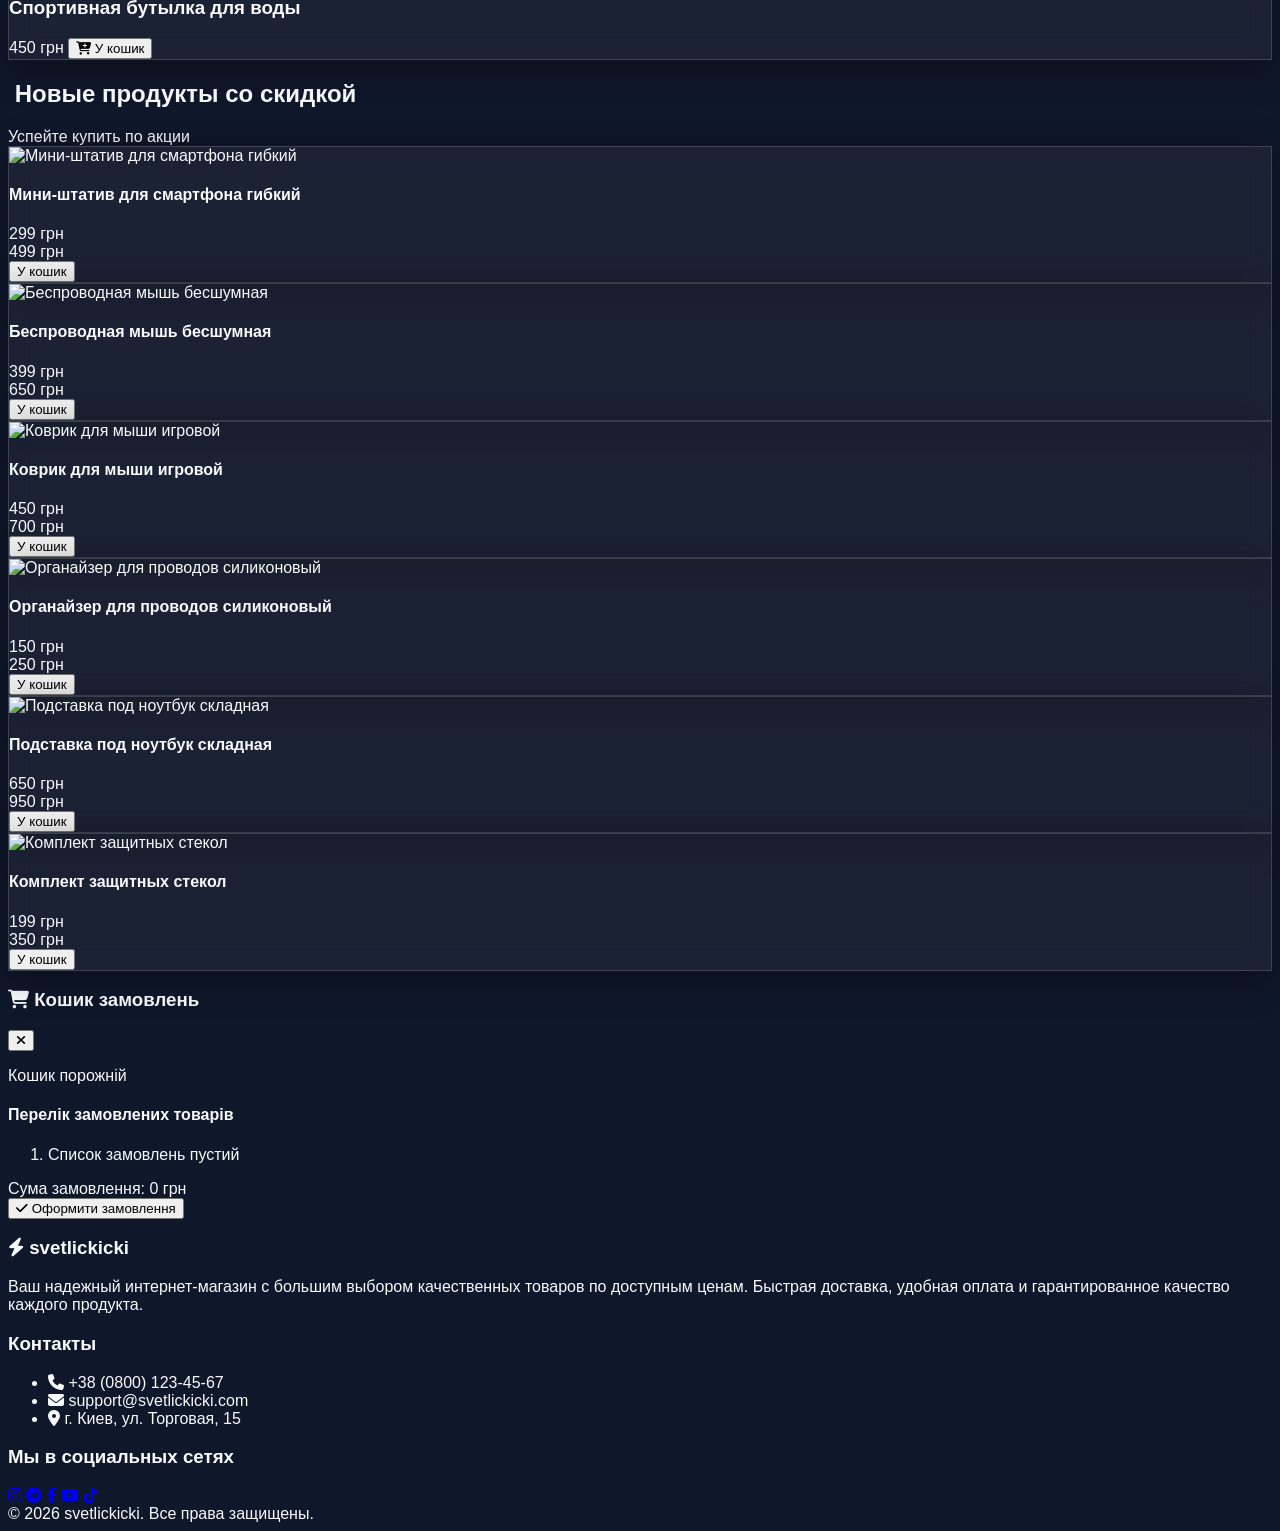
==== commit 812cc9a0: "срфтпу" ====
--- a/index.html
+++ b/index.html
@@ -42,17 +42,12 @@
         }
         .glass-btn {
             background: rgba(255, 255, 255, 0.1);
-            backdrop-filter: blur(12px);
-            -webkit-backdrop-filter: blur(12px);
+            backdrop-filter: blur(10px);
             border: 1px solid rgba(255, 255, 255, 0.2);
-            transition: all 0.3s ease;
         }
         .glass-btn:hover {
             background: rgba(255, 255, 255, 0.2);
-            border-color: rgba(255, 255, 255, 0.4);
-            transform: translateY(-1px);
-        }
-        /* Анимация прокрутки бренда */
+        }
         @keyframes brandScroll {
             0% { transform: translateX(-100%); opacity: 0; }
             20% { opacity: 0.8; }
@@ -90,17 +85,29 @@
             </div>
         </div>
 
-        <!-- Правый верхний угол: Язык, Имя, Аватар, Сумма покупок -->
+        <!-- Правый верхний угол: Кнопка Кошик, Языки, Имя, Аватар, Сумма покупок -->
         <div class="flex items-center space-x-3 sm:space-x-4 text-xs sm:text-sm">
+            <!-- Кнопка Кошик -->
+            <button onclick="toggleCartModal()" class="glass-btn px-2.5 py-1.5 rounded-lg text-xs font-semibold flex items-center gap-1.5 text-white transition">
+                <i class="fa-solid fa-cart-shopping text-emerald-400"></i>
+                <span>Кошик</span>
+                <span id="cartBadge" class="bg-red-500 text-white rounded-full px-1.5 py-0.2 text-[10px] font-bold">0</span>
+            </button>
+
+            <!-- Переключатель языков -->
             <div class="flex space-x-1 bg-gray-900 p-1 rounded-md border border-gray-800">
                 <button onclick="changeLang('EN')" class="px-2 py-0.5 rounded text-xs hover:bg-gray-700 transition lang-btn" data-lang="EN">EN</button>
                 <button onclick="changeLang('UA')" class="px-2 py-0.5 rounded text-xs bg-gray-700 text-white font-bold transition lang-btn" data-lang="UA">UA</button>
                 <button onclick="changeLang('KZ')" class="px-2 py-0.5 rounded text-xs hover:bg-gray-700 transition lang-btn" data-lang="KZ">KZ</button>
             </div>
 
+            <!-- Имя пользователя -->
             <span class="hidden md:inline font-medium text-gray-200">Александр</span>
+
+            <!-- Круглая аватарка пользователя -->
             <img src="https://placehold.co/40x40/333333/ffffff?text=U" alt="Avatar" class="w-8 h-8 rounded-full border border-gray-600 object-cover">
 
+            <!-- Сумма покупок -->
             <div class="bg-gray-900 px-3 py-1 rounded-lg border border-gray-800 flex items-center space-x-1 text-emerald-400 font-bold">
                 <i class="fa-solid fa-cart-shopping text-xs"></i>
                 <span id="totalSum">0 грн</span>
@@ -113,23 +120,23 @@
         
         <!-- 2. Боковая шапка (Sidebar) слева -->
         <aside class="w-full md:w-64 bg-zinc-900 text-gray-300 p-4 rounded-r-2xl shadow-xl flex flex-col justify-between shrink-0 my-2 md:my-4">
-            <div class="space-y-4">
-                <!-- Стеклянная кнопка "Все товары" чуть выше категорий -->
-                <a href="catalog.html" class="w-full glass-btn text-white text-sm font-semibold py-2.5 px-4 rounded-xl flex items-center justify-center gap-2 shadow-lg text-decoration-none">
-                    <i class="fa-solid fa-boxes-stacked text-indigo-400"></i> Все товары
-                </a>
-
-                <div>
-                    <h3 class="text-xs font-bold uppercase tracking-wider text-gray-500 mb-3 px-2">Категории товаров</h3>
-                    <nav class="space-y-1">
-                        <a href="catalog.html" class="flex items-center space-x-3 px-3 py-2 rounded-lg hover:bg-zinc-800 text-sm transition"><i class="fa-solid fa-laptop text-gray-400 w-5"></i><span>Электроника</span></a>
-                        <a href="catalog.html" class="flex items-center space-x-3 px-3 py-2 rounded-lg hover:bg-zinc-800 text-sm transition"><i class="fa-solid fa-shirt text-gray-400 w-5"></i><span>Одежда</span></a>
-                        <a href="catalog.html" class="flex items-center space-x-3 px-3 py-2 rounded-lg hover:bg-zinc-800 text-sm transition"><i class="fa-solid fa-house text-gray-400 w-5"></i><span>Дом и сад</span></a>
-                        <a href="catalog.html" class="flex items-center space-x-3 px-3 py-2 rounded-lg hover:bg-zinc-800 text-sm transition"><i class="fa-solid fa-futbol text-gray-400 w-5"></i><span>Спорт</span></a>
-                        <a href="catalog.html" class="flex items-center space-x-3 px-3 py-2 rounded-lg hover:bg-zinc-800 text-sm transition"><i class="fa-solid fa-spray-can-sparkles text-gray-400 w-5"></i><span>Красота</span></a>
-                        <a href="catalog.html" class="flex items-center space-x-3 px-3 py-2 rounded-lg hover:bg-zinc-800 text-sm transition"><i class="fa-solid fa-book text-gray-400 w-5"></i><span>Книги</span></a>
-                    </nav>
-                </div>
+            <div>
+                <!-- Кнопка "Все товары" стеклянного цвета выше категорий -->
+                <div class="mb-4">
+                    <a href="catalog.html" class="glass-btn w-full py-2.5 px-4 rounded-xl text-white font-bold text-sm flex items-center justify-center gap-2 transition shadow-lg block text-center">
+                        <i class="fa-solid fa-box-open text-emerald-400"></i> Все товары
+                    </a>
+                </div>
+
+                <h3 class="text-xs font-bold uppercase tracking-wider text-gray-500 mb-3 px-2">Категории товаров</h3>
+                <nav class="space-y-1">
+                    <a href="catalog.html" class="flex items-center space-x-3 px-3 py-2 rounded-lg hover:bg-zinc-800 text-sm transition"><i class="fa-solid fa-laptop text-gray-400 w-5"></i><span>Электроника</span></a>
+                    <a href="catalog.html" class="flex items-center space-x-3 px-3 py-2 rounded-lg hover:bg-zinc-800 text-sm transition"><i class="fa-solid fa-shirt text-gray-400 w-5"></i><span>Одежда</span></a>
+                    <a href="catalog.html" class="flex items-center space-x-3 px-3 py-2 rounded-lg hover:bg-zinc-800 text-sm transition"><i class="fa-solid fa-house text-gray-400 w-5"></i><span>Дом и сад</span></a>
+                    <a href="catalog.html" class="flex items-center space-x-3 px-3 py-2 rounded-lg hover:bg-zinc-800 text-sm transition"><i class="fa-solid fa-futbol text-gray-400 w-5"></i><span>Спорт</span></a>
+                    <a href="catalog.html" class="flex items-center space-x-3 px-3 py-2 rounded-lg hover:bg-zinc-800 text-sm transition"><i class="fa-solid fa-spray-can-sparkles text-gray-400 w-5"></i><span>Красота</span></a>
+                    <a href="catalog.html" class="flex items-center space-x-3 px-3 py-2 rounded-lg hover:bg-zinc-800 text-sm transition"><i class="fa-solid fa-book text-gray-400 w-5"></i><span>Книги</span></a>
+                </nav>
             </div>
 
             <!-- Реклама наших же товаров -->
@@ -138,7 +145,7 @@
                 <span class="bg-pink-600 text-white text-[10px] uppercase font-bold px-2 py-0.5 rounded-full">Акция дня</span>
                 <h4 class="text-sm font-bold text-white mt-2">Бестселлер сезона</h4>
                 <p class="text-xs text-indigo-200 mt-1">Скидка -30% на всю брендовую продукцию</p>
-                <a href="catalog.html" class="mt-3 inline-block bg-white text-gray-900 font-semibold text-xs px-3 py-1.5 rounded-lg hover:bg-gray-100 transition shadow">Узнать больше</a>
+                <button class="mt-3 bg-white text-gray-900 font-semibold text-xs px-3 py-1.5 rounded-lg hover:bg-gray-100 transition shadow">Узнать больше</button>
             </div>
         </aside>
 
@@ -185,7 +192,7 @@
             <section class="flex flex-col space-y-4">
                 <div class="flex items-center justify-between">
                     <h2 class="text-lg sm:text-xl font-bold flex items-center gap-2"><i class="fa-solid fa-fire text-orange-500"></i> Каталог продаж</h2>
-                    <a href="catalog.html" class="text-xs text-indigo-400 hover:text-indigo-300 font-semibold transition flex items-center gap-1">Все товары <i class="fa-solid fa-arrow-right text-[10px]"></i></a>
+                    <a href="catalog.html" class="text-xs text-indigo-400 hover:underline">Смотреть все →</a>
                 </div>
                 <div id="productGrid" class="grid grid-cols-2 sm:grid-cols-3 lg:grid-cols-4 gap-4"></div>
             </section>
@@ -200,6 +207,49 @@
             </section>
 
         </main>
+    </div>
+
+    <!-- Модальное окно корзины (на полэкрана посередине) -->
+    <div id="cartModal" class="fixed inset-0 bg-black/70 backdrop-blur-sm z-50 flex items-center justify-center hidden p-4">
+        <div class="bg-black border border-zinc-800 rounded-3xl w-full max-w-4xl h-[75vh] flex flex-col shadow-2xl overflow-hidden relative">
+            <!-- Шапка модального окна -->
+            <div class="px-6 py-4 border-b border-zinc-800 flex items-center justify-between bg-zinc-900/50">
+                <h3 class="text-lg font-bold text-white flex items-center gap-2">
+                    <i class="fa-solid fa-cart-shopping text-emerald-400"></i> Кошик замовлень
+                </h3>
+                <button onclick="toggleCartModal()" class="text-gray-400 hover:text-white text-lg w-8 h-8 rounded-full flex items-center justify-center bg-zinc-800">
+                    <i class="fa-solid fa-xmark"></i>
+                </button>
+            </div>
+
+            <!-- Тело: две половины -->
+            <div class="flex-1 flex flex-col md:flex-row overflow-hidden">
+                <!-- Левая половина: прокручиваемые горизонтальные карточки -->
+                <div class="w-full md:w-1/2 p-4 overflow-y-auto border-r border-zinc-800 space-y-3" id="cartItemsLeft">
+                    <!-- Заполняется JS -->
+                </div>
+
+                <!-- Правая половина: список наименований, сумма и кнопка оформления -->
+                <div class="w-full md:w-1/2 p-4 flex flex-col justify-between bg-zinc-950">
+                    <div class="flex-1 overflow-y-auto pr-2">
+                        <h4 class="text-xs uppercase font-bold text-gray-500 mb-3 tracking-wider">Перелік замовлених товарів</h4>
+                        <ol id="cartNamesRight" class="list-decimal list-inside space-y-2 text-sm text-gray-300">
+                            <!-- Заполняется JS -->
+                        </ol>
+                    </div>
+
+                    <div class="pt-4 border-t border-zinc-800 mt-2">
+                        <div class="flex items-center justify-between mb-4">
+                            <span class="text-sm font-semibold text-gray-400">Сума замовлення:</span>
+                            <span id="modalTotalSum" class="text-lg font-black text-emerald-400">0 грн</span>
+                        </div>
+                        <button onclick="checkout()" class="w-full bg-emerald-600 hover:bg-emerald-500 text-white font-bold py-3 rounded-xl transition shadow-lg text-sm flex items-center justify-center gap-2">
+                            <i class="fa-solid fa-check"></i> Оформити замовлення
+                        </button>
+                    </div>
+                </div>
+            </div>
+        </div>
     </div>
 
     <!-- 3. Нижняя черная шапка (Footer) -->
@@ -225,6 +275,8 @@
                     <a href="#" class="w-9 h-9 bg-zinc-800 rounded-full flex items-center justify-center hover:bg-pink-600 hover:text-white transition text-sm"><i class="fa-brands fa-instagram"></i></a>
                     <a href="#" class="w-9 h-9 bg-zinc-800 rounded-full flex items-center justify-center hover:bg-blue-500 hover:text-white transition text-sm"><i class="fa-brands fa-telegram"></i></a>
                     <a href="#" class="w-9 h-9 bg-zinc-800 rounded-full flex items-center justify-center hover:bg-blue-600 hover:text-white transition text-sm"><i class="fa-brands fa-facebook-f"></i></a>
+                    <a href="#" class="w-9 h-9 bg-zinc-800 rounded-full flex items-center justify-center hover:bg-red-600 hover:text-white transition text-sm"><i class="fa-brands fa-youtube"></i></a>
+                    <a href="#" class="w-9 h-9 bg-zinc-800 rounded-full flex items-center justify-center hover:bg-black hover:text-white transition text-sm"><i class="fa-brands fa-tiktok"></i></a>
                 </div>
             </div>
         </div>
@@ -235,26 +287,98 @@
 
     <script>
         const mainProducts = [
-            { id: 1, name: "Беспроводные наушники Pro Max Ultra с активным шумоподавлением и мощным басом", price: 2499, img: "https://placehold.co/300x200/1e293b/ffffff?text=Headphones" },
-            { id: 2, name: "Смарт-часы спортивные водонепроницаемые с фитнес-трекером и пульсометром", price: 1850, img: "https://placehold.co/300x200/1e293b/ffffff?text=Smart+Watch" },
-            { id: 3, name: "Портативная Bluetooth колонка с RGB подсветкой и защитой от влаги IPX7", price: 1200, img: "https://placehold.co/300x200/1e293b/ffffff?text=Speaker" },
-            { id: 4, name: "Эргономичная механическая клавиатура с RGB подсветкой и свитчами Red", price: 3100, img: "https://placehold.co/300x200/1e293b/ffffff?text=Keyboard" },
-            { id: 5, name: "Внешний аккумулятор PowerBank на 20000 mAh с поддержкой быстрой зарядки", price: 1450, img: "https://placehold.co/300x200/1e293b/ffffff?text=PowerBank" },
-            { id: 6, name: "Стильный рюкзак городской для ноутбука с USB портом и защитой от краж", price: 1699, img: "https://placehold.co/300x200/1e293b/ffffff?text=Backpack" },
-            { id: 7, name: "Настольная LED лампа с беспроводной зарядкой и регулировкой температуры света", price: 999, img: "https://placehold.co/300x200/1e293b/ffffff?text=LED+Lamp" },
-            { id: 8, name: "Спортивная бутылка для воды из тритана со шкалой объема и фильтром", price: 450, img: "https://placehold.co/300x200/1e293b/ffffff?text=Bottle" }
+            { id: 1, name: "Беспроводные наушники Pro Max Ultra", price: 2499, img: "https://placehold.co/300x200/1e293b/ffffff?text=Headphones" },
+            { id: 2, name: "Смарт-часы спортивные водонепроницаемые", price: 1850, img: "https://placehold.co/300x200/1e293b/ffffff?text=Smart+Watch" },
+            { id: 3, name: "Портативная Bluetooth колонка с RGB", price: 1200, img: "https://placehold.co/300x200/1e293b/ffffff?text=Speaker" },
+            { id: 4, name: "Эргономичная механическая клавиатура", price: 3100, img: "https://placehold.co/300x200/1e293b/ffffff?text=Keyboard" },
+            { id: 5, name: "Внешний аккумулятор PowerBank 20000 mAh", price: 1450, img: "https://placehold.co/300x200/1e293b/ffffff?text=PowerBank" },
+            { id: 6, name: "Стильный рюкзак городской с USB", price: 1699, img: "https://placehold.co/300x200/1e293b/ffffff?text=Backpack" },
+            { id: 7, name: "Настольная LED лампа с зарядкой", price: 999, img: "https://placehold.co/300x200/1e293b/ffffff?text=LED+Lamp" },
+            { id: 8, name: "Спортивная бутылка для воды", price: 450, img: "https://placehold.co/300x200/1e293b/ffffff?text=Bottle" }
         ];
 
         const newProducts = [
             { id: 101, name: "Мини-штатив для смартфона гибкий", newPrice: 299, oldPrice: 499, img: "https://placehold.co/200x150/1e293b/ffffff?text=Tripod" },
-            { id: 102, name: "Беспроводная мышь бесшумная эргономичная", newPrice: 399, oldPrice: 650, img: "https://placehold.co/200x150/1e293b/ffffff?text=Mouse" },
-            { id: 103, name: "Коврик для мыши большой игровой с подсветкой", newPrice: 450, oldPrice: 700, img: "https://placehold.co/200x150/1e293b/ffffff?text=Pad" },
-            { id: 104, name: "Органайзер для проводов и зарядок силиконовый", newPrice: 150, oldPrice: 250, img: "https://placehold.co/200x150/1e293b/ffffff?text=Organizer" },
-            { id: 105, name: "Подставка под ноутбук алюминиевая складная", newPrice: 650, oldPrice: 950, img: "https://placehold.co/200x150/1e293b/ffffff?text=Stand" },
-            { id: 106, name: "Комплект защитных стекол для смартфонов", newPrice: 199, oldPrice: 350, img: "https://placehold.co/200x150/1e293b/ffffff?text=Glass" }
+            { id: 102, name: "Беспроводная мышь бесшумная", newPrice: 399, oldPrice: 650, img: "https://placehold.co/200x150/1e293b/ffffff?text=Mouse" },
+            { id: 103, name: "Коврик для мыши игровой", newPrice: 450, oldPrice: 700, img: "https://placehold.co/200x150/1e293b/ffffff?text=Pad" },
+            { id: 104, name: "Органайзер для проводов силиконовый", newPrice: 150, oldPrice: 250, img: "https://placehold.co/200x150/1e293b/ffffff?text=Organizer" },
+            { id: 105, name: "Подставка под ноутбук складная", newPrice: 650, oldPrice: 950, img: "https://placehold.co/200x150/1e293b/ffffff?text=Stand" },
+            { id: 106, name: "Комплект защитных стекол", newPrice: 199, oldPrice: 350, img: "https://placehold.co/200x150/1e293b/ffffff?text=Glass" }
         ];
 
-        let currentCartSum = 0;
+        // Управление корзиной в localStorage
+        let cart = JSON.parse(localStorage.getItem('svetlickicki_cart')) || [];
+
+        function saveCart() {
+            localStorage.setItem('svetlickicki_cart', JSON.stringify(cart));
+            updateCartUI();
+        }
+
+        function addToCart(name, price, img) {
+            cart.push({ name, price, img });
+            saveCart();
+        }
+
+        function removeFromCart(index) {
+            cart.splice(index, 1);
+            saveCart();
+        }
+
+        function updateCartUI() {
+            let totalSum = cart.reduce((sum, item) => sum + item.price, 0);
+            document.getElementById('totalSum').innerText = totalSum + ' грн';
+            document.getElementById('modalTotalSum').innerText = totalSum + ' грн';
+            document.getElementById('cartBadge').innerText = cart.length;
+
+            // Левая половина: горизонтальные карточки
+            const leftContainer = document.getElementById('cartItemsLeft');
+            if (cart.length === 0) {
+                leftContainer.innerHTML = `<p class="text-xs text-gray-500 text-center py-8">Кошик порожній</p>`;
+            } else {
+                leftContainer.innerHTML = cart.map((item, index) => `
+                    <div class="bg-zinc-900 border border-zinc-800 rounded-xl p-2.5 flex items-center justify-between gap-3">
+                        <div class="text-xs font-bold text-gray-500 w-6 text-center">#${index + 1}</div>
+                        <img src="${item.img}" alt="${item.name}" class="w-14 h-12 object-cover rounded-lg bg-zinc-800">
+                        <div class="flex-1 min-w-0">
+                            <h4 class="text-xs font-medium text-gray-200 truncate" title="${item.name}">${item.name}</h4>
+                            <div class="text-xs font-bold text-emerald-400 mt-1">${item.price} грн</div>
+                        </div>
+                        <button onclick="removeFromCart(${index})" class="text-red-400 hover:text-red-300 p-2 text-xs">
+                            <i class="fa-solid fa-trash"></i>
+                        </button>
+                    </div>
+                `).join('');
+            }
+
+            // Правая половина: список наименований
+            const rightContainer = document.getElementById('cartNamesRight');
+            if (cart.length === 0) {
+                rightContainer.innerHTML = `<li class="text-xs text-gray-500">Список замовлень пустий</li>`;
+            } else {
+                rightContainer.innerHTML = cart.map(item => `
+                    <li class="text-xs text-gray-200 py-1 border-b border-zinc-900 flex justify-between">
+                        <span>${item.name}</span>
+                        <span class="font-bold text-emerald-400 ml-2">${item.price} грн</span>
+                    </li>
+                `).join('');
+            }
+        }
+
+        function toggleCartModal() {
+            const modal = document.getElementById('cartModal');
+            modal.classList.toggle('hidden');
+        }
+
+        function checkout() {
+            if (cart.length === 0) {
+                alert('Кошик порожній!');
+                return;
+            }
+            alert('Замовлення успішно оформлено!');
+            cart = [];
+            saveCart();
+            toggleCartModal();
+        }
 
         function renderProducts() {
             const grid = document.getElementById('productGrid');
@@ -266,7 +390,7 @@
                     <h3 class="text-xs font-medium text-gray-200 line-clamp-2" title="${p.name}">${p.name}</h3>
                     <div class="flex items-center justify-between mt-2 pt-2 border-t border-white/10">
                         <span class="text-xs sm:text-sm font-bold text-emerald-400">${p.price} грн</span>
-                        <button onclick="addToCart(${p.price})" class="bg-indigo-600 hover:bg-indigo-500 text-white text-xs px-2.5 py-1.5 rounded-lg transition font-medium flex items-center gap-1 shadow">
+                        <button onclick="addToCart('${p.name}', ${p.price}, '${p.img}')" class="bg-indigo-600 hover:bg-indigo-500 text-white text-xs px-2.5 py-1.5 rounded-lg transition font-medium flex items-center gap-1 shadow">
                             <i class="fa-solid fa-cart-plus text-[10px]"></i> У кошик
                         </button>
                     </div>
@@ -286,36 +410,19 @@
                         <div class="text-xs font-extrabold text-red-500">${p.newPrice} грн</div>
                         <div class="text-[10px] text-gray-400 line-through">${p.oldPrice} грн</div>
                     </div>
-                    <button onclick="addToCart(${p.newPrice})" class="mt-1 bg-red-600/80 hover:bg-red-600 text-white text-[10px] py-1 rounded transition font-medium text-center">
+                    <button onclick="addToCart('${p.name}', ${p.newPrice}, '${p.img}')" class="mt-1 bg-red-600/80 hover:bg-red-600 text-white text-[10px] py-1 rounded transition font-medium text-center">
                         У кошик
                     </button>
                 </div>
             `).join('');
-        }
-
-        function addToCart(price) {
-            currentCartSum += price;
-            document.getElementById('totalSum').innerText = currentCartSum + ' грн';
         }
 
         let currentSlide = 0;
         const totalSlides = 3;
         const slider = document.getElementById('slider');
-
-        function updateSlider() {
-            if(slider) slider.style.transform = `translateX(-${currentSlide * 100}%)`;
-        }
-
-        function nextSlide() {
-            currentSlide = (currentSlide + 1) % totalSlides;
-            updateSlider();
-        }
-
-        function prevSlide() {
-            currentSlide = (currentSlide - 1 + totalSlides) % totalSlides;
-            updateSlider();
-        }
-
+        function updateSlider() { slider.style.transform = `translateX(-${currentSlide * 100}%)`; }
+        function nextSlide() { currentSlide = (currentSlide + 1) % totalSlides; updateSlider(); }
+        function prevSlide() { currentSlide = (currentSlide - 1 + totalSlides) % totalSlides; updateSlider(); }
         setInterval(nextSlide, 5000);
 
         function changeLang(lang) {
@@ -328,14 +435,13 @@
             });
         }
 
-        function openModal(action) {
-            console.log('Action:', action);
-        }
+        function openModal(action) { console.log(action); }
 
         window.onload = function() {
             renderProducts();
             renderNewProducts();
+            updateCartUI();
         }
     </script>
 </body>
-</html>
+</html>
